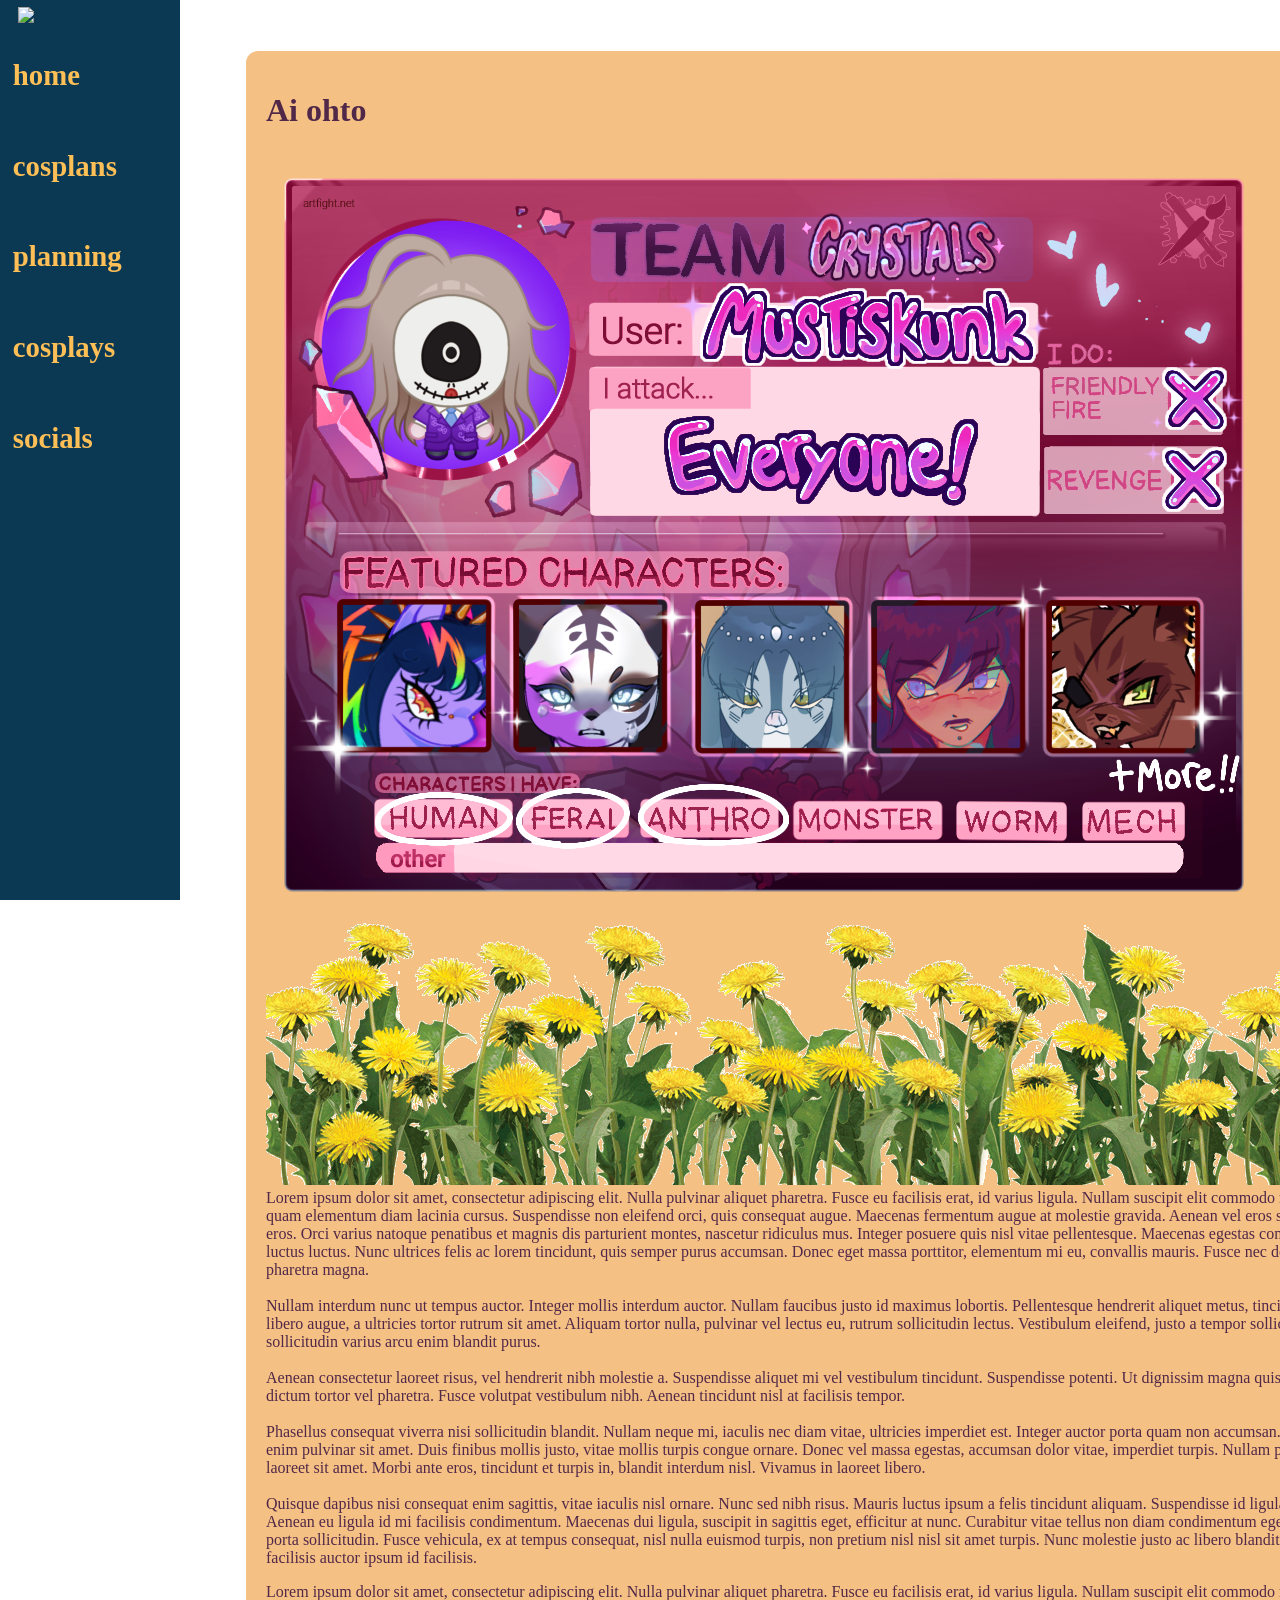
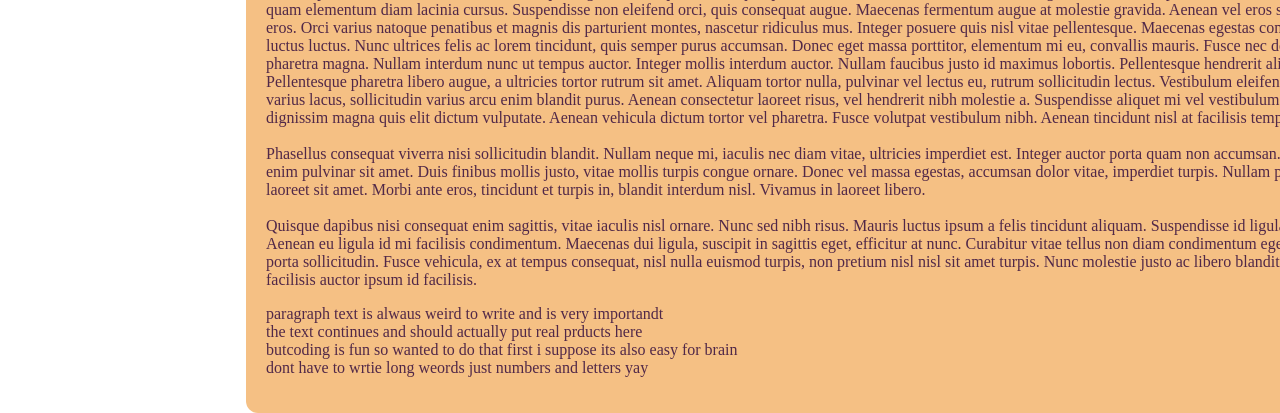
==== aiohto.html @ 97c0bfe1 "mememe" ====
<!DOCTYPE html>
<html>
    <head>
        <meta name="viewport" content="width=device-width,initial-scale=1">
        <link rel="stylesheet" href="style.css">
    </head>
    <body>
        <div class="bigwrap">
        <div class="headerone">
        <div class="boxbox">
            <div class="cent">
                <div class="cent">
                    <img onclick="mouse()" id="logo" src="photos/mothicon.png">
                </div>
            </div>
            <a href="index.html">home</a>
            <a href="cosplans.html">cosplans</a>
            <a href="planning.html">planning</a>
            <div class="drop">
            <a class="cosplay" href="cosplays.html">cosplays</a>
            <div class="cosplays">
            <a href="clove.html">clove</a>
            <a href="aiohto.html">ai ohto</a>
            </div>
            <a href="socials.html">socials</a>
            </div>
            <div class="minibox"></div>
        </div>
    </div>
        <div class="bigwrap">
        <div class="wrap">
        <div class="headertwo">
        <div class="menu">
            <span class="menuline1"></span>
            <span class="menuline2"></span>
            <span class="menuline3"></span>
        </div>
        <div class="slit">
        <div class="navtwoback">
            <div class="navtwo">
                    <a href="index.html">home</a>
                    <a href="cosplans.html">cosplans</a>
                    <a href="planning.html">planning</a>
                    <a href="cosplays.html">cosplays</a>
                    <div class="stay">
                        <a href="clove.html">clove</a>
                        <a href="aiohto.html">ai ohto</a>
                    </div>
                    <a href="socials.html">socials</a>
            </div>
        </div>
        <div class="minibox">
            <div class="cent">
                <img onclick="mouse()" id="logo" src="photos/mothicon.png">
            </div>
        </div>
        </div>
    </div>
            <div class="mainmoth">
                <div class="text">
                    <h1>Ai ohto</h1>
                    <p>
                        <img src="photos/titlecardaf.png">
                        <img src="photos/dandelions.png">
                        Lorem ipsum dolor sit amet, consectetur adipiscing elit. Nulla pulvinar aliquet pharetra. Fusce eu facilisis erat, id varius ligula. Nullam suscipit elit commodo mauris finibus facilisis. Donec convallis quam elementum diam lacinia cursus. Suspendisse non eleifend orci, quis consequat augue. Maecenas fermentum augue at molestie gravida. Aenean vel eros sed odio pellentesque tristique id sed eros. Orci varius natoque penatibus et magnis dis parturient montes, nascetur ridiculus mus. Integer posuere quis nisl vitae pellentesque. Maecenas egestas consequat purus at aliquam. Ut ullamcorper luctus luctus. Nunc ultrices felis ac lorem tincidunt, quis semper purus accumsan. Donec eget massa porttitor, elementum mi eu, convallis mauris. Fusce nec dolor ullamcorper, ultricies arcu sit amet, pharetra magna.
                        <br><br>
                        Nullam interdum nunc ut tempus auctor. Integer mollis interdum auctor. Nullam faucibus justo id maximus lobortis. Pellentesque hendrerit aliquet metus, tincidunt suscipit nibh. Pellentesque pharetra libero augue, a ultricies tortor rutrum sit amet. Aliquam tortor nulla, pulvinar vel lectus eu, rutrum sollicitudin lectus. Vestibulum eleifend, justo a tempor sollicitudin, diam nunc varius lacus, sollicitudin varius arcu enim blandit purus.
                        <br><br>
                        Aenean consectetur laoreet risus, vel hendrerit nibh molestie a. Suspendisse aliquet mi vel vestibulum tincidunt. Suspendisse potenti. Ut dignissim magna quis elit dictum vulputate. Aenean vehicula dictum tortor vel pharetra. Fusce volutpat vestibulum nibh. Aenean tincidunt nisl at facilisis tempor.
                        <br><br>
                        Phasellus consequat viverra nisi sollicitudin blandit. Nullam neque mi, iaculis nec diam vitae, ultricies imperdiet est. Integer auctor porta quam non accumsan. Nulla ornare lorem dolor, et sodales enim pulvinar sit amet. Duis finibus mollis justo, vitae mollis turpis congue ornare. Donec vel massa egestas, accumsan dolor vitae, imperdiet turpis. Nullam pretium ipsum metus, eu faucibus ante laoreet sit amet. Morbi ante eros, tincidunt et turpis in, blandit interdum nisl. Vivamus in laoreet libero.
                        <br><br>
                        Quisque dapibus nisi consequat enim sagittis, vitae iaculis nisl ornare. Nunc sed nibh risus. Mauris luctus ipsum a felis tincidunt aliquam. Suspendisse id ligula at magna mollis mattis sagittis ac enim. Aenean eu ligula id mi facilisis condimentum. Maecenas dui ligula, suscipit in sagittis eget, efficitur at nunc. Curabitur vitae tellus non diam condimentum egestas. Curabitur ac ex odio. Donec sagittis porta sollicitudin. Fusce vehicula, ex at tempus consequat, nisl nulla euismod turpis, non pretium nisl nisl sit amet turpis. Nunc molestie justo ac libero blandit, vitae dictum lorem condimentum. Sed facilisis auctor ipsum id facilisis. </p>
                        Lorem ipsum dolor sit amet, consectetur adipiscing elit. Nulla pulvinar aliquet pharetra. Fusce eu facilisis erat, id varius ligula. Nullam suscipit elit commodo mauris finibus facilisis. Donec convallis quam elementum diam lacinia cursus. Suspendisse non eleifend orci, quis consequat augue. Maecenas fermentum augue at molestie gravida. Aenean vel eros sed odio pellentesque tristique id sed eros. Orci varius natoque penatibus et magnis dis parturient montes, nascetur ridiculus mus. Integer posuere quis nisl vitae pellentesque. Maecenas egestas consequat purus at aliquam. Ut ullamcorper luctus luctus. Nunc ultrices felis ac lorem tincidunt, quis semper purus accumsan. Donec eget massa porttitor, elementum mi eu, convallis mauris. Fusce nec dolor ullamcorper, ultricies arcu sit amet, pharetra magna.
                        Nullam interdum nunc ut tempus auctor. Integer mollis interdum auctor. Nullam faucibus justo id maximus lobortis. Pellentesque hendrerit aliquet metus, tincidunt suscipit nibh. Pellentesque pharetra libero augue, a ultricies tortor rutrum sit amet. Aliquam tortor nulla, pulvinar vel lectus eu, rutrum sollicitudin lectus. Vestibulum eleifend, justo a tempor sollicitudin, diam nunc varius lacus, sollicitudin varius arcu enim blandit purus.
                        Aenean consectetur laoreet risus, vel hendrerit nibh molestie a. Suspendisse aliquet mi vel vestibulum tincidunt. Suspendisse potenti. Ut dignissim magna quis elit dictum vulputate. Aenean vehicula dictum tortor vel pharetra. Fusce volutpat vestibulum nibh. Aenean tincidunt nisl at facilisis tempor.
                        <br><br>
                        Phasellus consequat viverra nisi sollicitudin blandit. Nullam neque mi, iaculis nec diam vitae, ultricies imperdiet est. Integer auctor porta quam non accumsan. Nulla ornare lorem dolor, et sodales enim pulvinar sit amet. Duis finibus mollis justo, vitae mollis turpis congue ornare. Donec vel massa egestas, accumsan dolor vitae, imperdiet turpis. Nullam pretium ipsum metus, eu faucibus ante laoreet sit amet. Morbi ante eros, tincidunt et turpis in, blandit interdum nisl. Vivamus in laoreet libero.
                        <br><br>
                        Quisque dapibus nisi consequat enim sagittis, vitae iaculis nisl ornare. Nunc sed nibh risus. Mauris luctus ipsum a felis tincidunt aliquam. Suspendisse id ligula at magna mollis mattis sagittis ac enim. Aenean eu ligula id mi facilisis condimentum. Maecenas dui ligula, suscipit in sagittis eget, efficitur at nunc. Curabitur vitae tellus non diam condimentum egestas. Curabitur ac ex odio. Donec sagittis porta sollicitudin. Fusce vehicula, ex at tempus consequat, nisl nulla euismod turpis, non pretium nisl nisl sit amet turpis. Nunc molestie justo ac libero blandit, vitae dictum lorem condimentum. Sed facilisis auctor ipsum id facilisis. </p>
                    
                    <p>paragraph text is alwaus weird to write and is very importandt<br>
                    the text continues and should actually put real prducts here<br>
                    butcoding is fun so wanted to do that first i suppose its also easy for brain<br>
                    dont have to wrtie long weords just numbers and letters yay</p>
                </div>
            </div>
            <footer class="under"></footer>
        </div>
    </div>
    <script>
        const menu = document.querySelector('.menu');
        const navtwo = document.querySelector('.navtwoback');
        const cosplay = document.querySelector('.cosplay');
        const cosplays = document.querySelector('.cosplays');

        menu.addEventListener('click', () => {
            navtwo.classList.toggle('active');
        })

        cosplay.addEventListener('mouseover', () => {
            cosplays.classList.toggle('active');
        });
    </script>
    
    </body>
</html>
---- style.css ----
body {
    margin: 0;
    z-index: 1;
    background-image: url(photos/mothback.jpg);
    min-width: 640px;
    max-width: 100vw;
    overflow-y: scroll;
    position: relative;
    overflow-x: hidden;
    scrollbar-color: #FEBF56 #D88C2A;
}
.mouse {
    margin: 0%;
    background-image: url(photos/mouseback.jpg);
}
.drop {
    display: flex;
    position: relative;
    flex-direction: column;
}
.cosplays {
    display: none;
    position: relative;
}
#logo {
    min-width: 80%; 
    min-height: 80%;
    margin: 4%;
}
.cent {
    width: 100%;
    z-index: 7;
    position: relative;
    display: flex;
    justify-content: center;
}
.cosplays.active {
    display: block;
    position: relative;
    width: 155px;
    padding-left: 25.6px;
}
.cosplay {
    color: #FEBF56;
}
@media (min-width:641px) {
    .bigwrap {
        display: flex;
        flex-direction: row;
        z-index: 2;
    }
    .wrap {
        display: flex;
        justify-content: center;
        margin-top: 25.4px;
        margin-left: 5%;
        margin-right: 5%;
        flex-direction: column;
    }
    .headerone {
        visibility: visible;
        position: relative;
        width: 180px;
    }
    .minibox {
        position: fixed;
        top: 0;
        display: flex;
        width: 180px;
        height: 100vh;
        z-index: 2;
        background-color: #0B3954;
    }
    .boxbox {
        flex-direction: column;
        background-color: #0B3954;
        z-index: 7;
        overflow-x: hidden;
        overflow-y: hidden;
        width: 180px;
    }
    .boxbox a{
        position: relative;
        text-decoration: none;
        font-weight:700;
        z-index: 7;
        min-width: 160px;
        font-size: 1.8em;
        color: #FEBF56;
        padding: 1em 0em 1em 180px;
        margin: 0em 0em 0em -167.2px;
        display: block;
    }
    .boxbox a:hover{
        color: #FEBF56;
        text-decoration-line: underline;
    }
    .headertwo {
        visibility: hidden;
        display: none;
    }
    .menu {
        visibility: hidden;
        display: none;
    }
    .mainmoth {
        display: block;
        position: relative;
        color: #512848;
        background-color: #F5C084;
        top: 25.4px;
        border-radius: 12px;
        bottom: auto;
        z-index: 2;
    }
    .under {
        position: relative;
        display: block;
        bottom: 0;
        width: 80%;
        background-color: transparent;
        z-index: 5;
        height: 25.4px;
    }
    .text {
        padding: 20px;
    }
}
@media (max-width: 640px) {
    .bigwrap {
        display: flex;
        flex-direction: row;
        z-index: 2;
    }
    .wrap {
        display: flex;
        justify-content: center;
        flex-direction: column;
    }
   .headerone {
    visibility: hidden;
    display: none;
   }
    .menu {
    position: fixed;
    top: 12.8px;
    left: 12.8px;
    width: 38.4px;
    height: 38.4px;
    cursor: pointer;
    z-index: 5;
    }
    .menuline1 {
    display: block;
    height: 5px;
    background-color: #FEBF56;
    }
   .menuline2 {
    display: block;
    margin-top: 11.7px;
    margin-bottom: 11.7px;
    height: 5px;
    background-color: #FEBF56;
    }
   .menuline3 {
    display: block;
    height: 5px;
    background-color: #FEBF56;
    }
   .slit {
    background-color: #0B3954;
    position: fixed;
    width: 64px;
    height: 100lvh;
    z-index: 3;
    }
   .navtwoback {
    position: fixed;
    height: 100vh;
    width: 100vw;
    top: 0;
    left: -100vw;
    background-color: #0B3954;
    transition: .3s ease;
    }
    .navtwoback.active {
        left: 0;
    }
   .navtwo {
    margin: 0;
    padding: 0;
    line-height: 1;
    padding-left: 64px;
    padding-top: 76.8px;
    transition: all 0s;
    display: flex;
    flex-direction: column;
    }
    .navtwo a {
    color: #FEBF56;
    font-size: 1.8em;
    padding: 1em 180px 1em 180px;
    margin: 0 -180px 0 -167.2px;
    font-weight: 700;
    display: block;
    position: relative;
    text-decoration: none;
    }
    .navtwo a:hover {
        text-decoration: underline;
    }
    .stay {
        display: block;
        position: relative;
        padding-left: 25.6px;
    }
    .gone {
        display: none;
    }
    #logo {
        width: 38.4px;
        height: 38.4px;
    }
    .cent {
        width: 100%;
        bottom: 12.8px;
        position: absolute;
    }
    .mainmoth {
        background-color: #F5C084;
        display: block;
        position: relative;
        color: #512848;
        border-radius: 12px;
        margin-top: 25.4px;
        width: 500px;
        left: 95.6px;
        z-index: 2;
    }
    .text {
        padding: 20px;
    }
    .under {
        position: relative;
        display: block;
        bottom: 0;
        width: 500px;
        background-color: transparent;
        z-index: 5;
        height: 25.4px;
    }
}
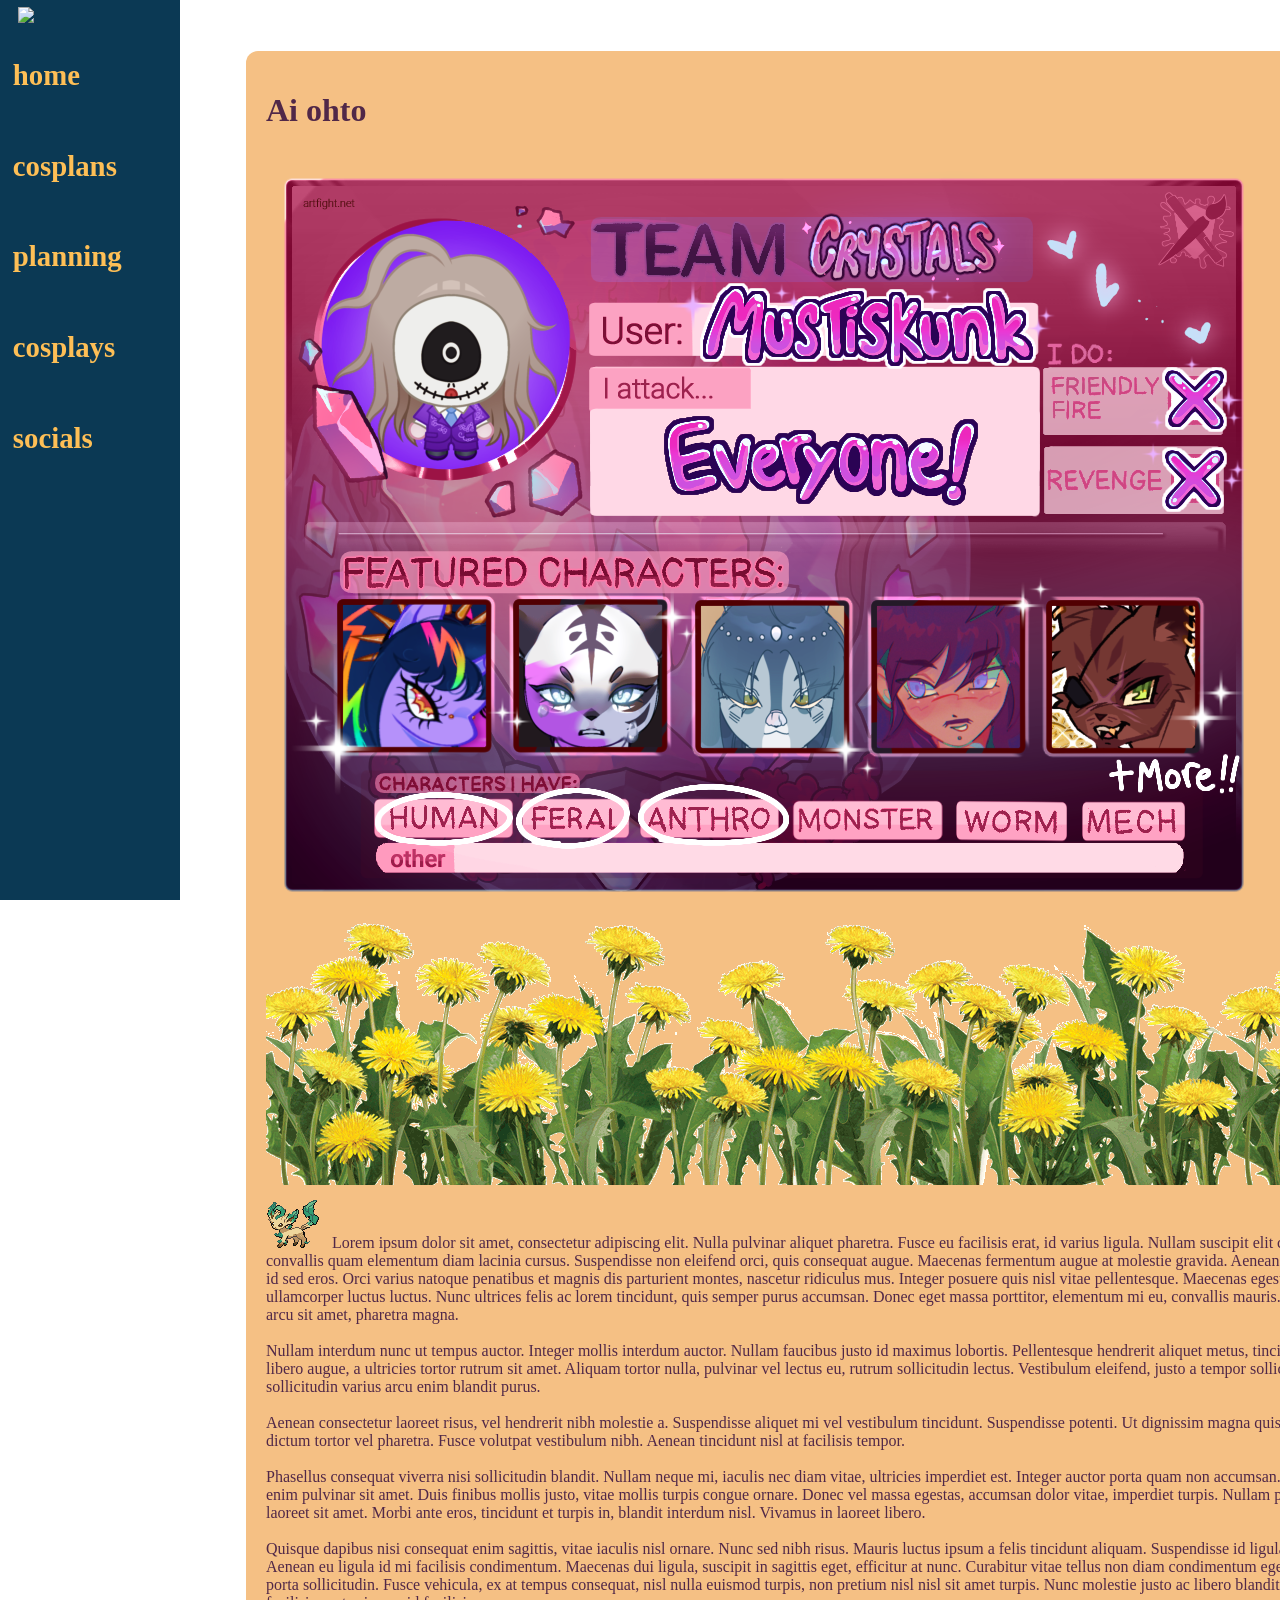
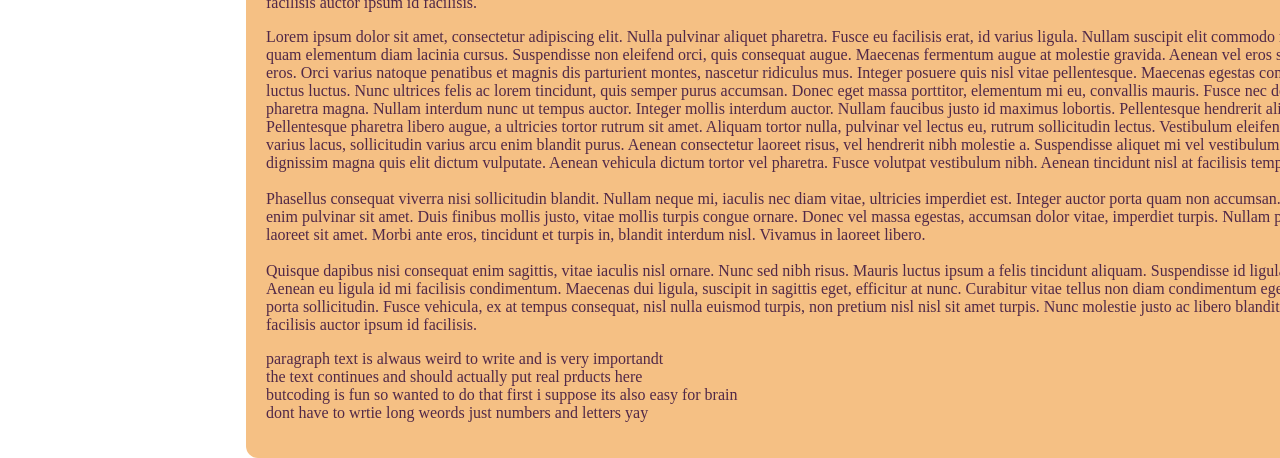
==== commit f8d9bbed: "aaaa" ====
--- a/aiohto.html
+++ b/aiohto.html
@@ -62,6 +62,7 @@
                     <p>
                         <img src="photos/titlecardaf.png">
                         <img src="photos/dandelions.png">
+                        <img src="photos/leafeon.gif">
                         Lorem ipsum dolor sit amet, consectetur adipiscing elit. Nulla pulvinar aliquet pharetra. Fusce eu facilisis erat, id varius ligula. Nullam suscipit elit commodo mauris finibus facilisis. Donec convallis quam elementum diam lacinia cursus. Suspendisse non eleifend orci, quis consequat augue. Maecenas fermentum augue at molestie gravida. Aenean vel eros sed odio pellentesque tristique id sed eros. Orci varius natoque penatibus et magnis dis parturient montes, nascetur ridiculus mus. Integer posuere quis nisl vitae pellentesque. Maecenas egestas consequat purus at aliquam. Ut ullamcorper luctus luctus. Nunc ultrices felis ac lorem tincidunt, quis semper purus accumsan. Donec eget massa porttitor, elementum mi eu, convallis mauris. Fusce nec dolor ullamcorper, ultricies arcu sit amet, pharetra magna.
                         <br><br>
                         Nullam interdum nunc ut tempus auctor. Integer mollis interdum auctor. Nullam faucibus justo id maximus lobortis. Pellentesque hendrerit aliquet metus, tincidunt suscipit nibh. Pellentesque pharetra libero augue, a ultricies tortor rutrum sit amet. Aliquam tortor nulla, pulvinar vel lectus eu, rutrum sollicitudin lectus. Vestibulum eleifend, justo a tempor sollicitudin, diam nunc varius lacus, sollicitudin varius arcu enim blandit purus.
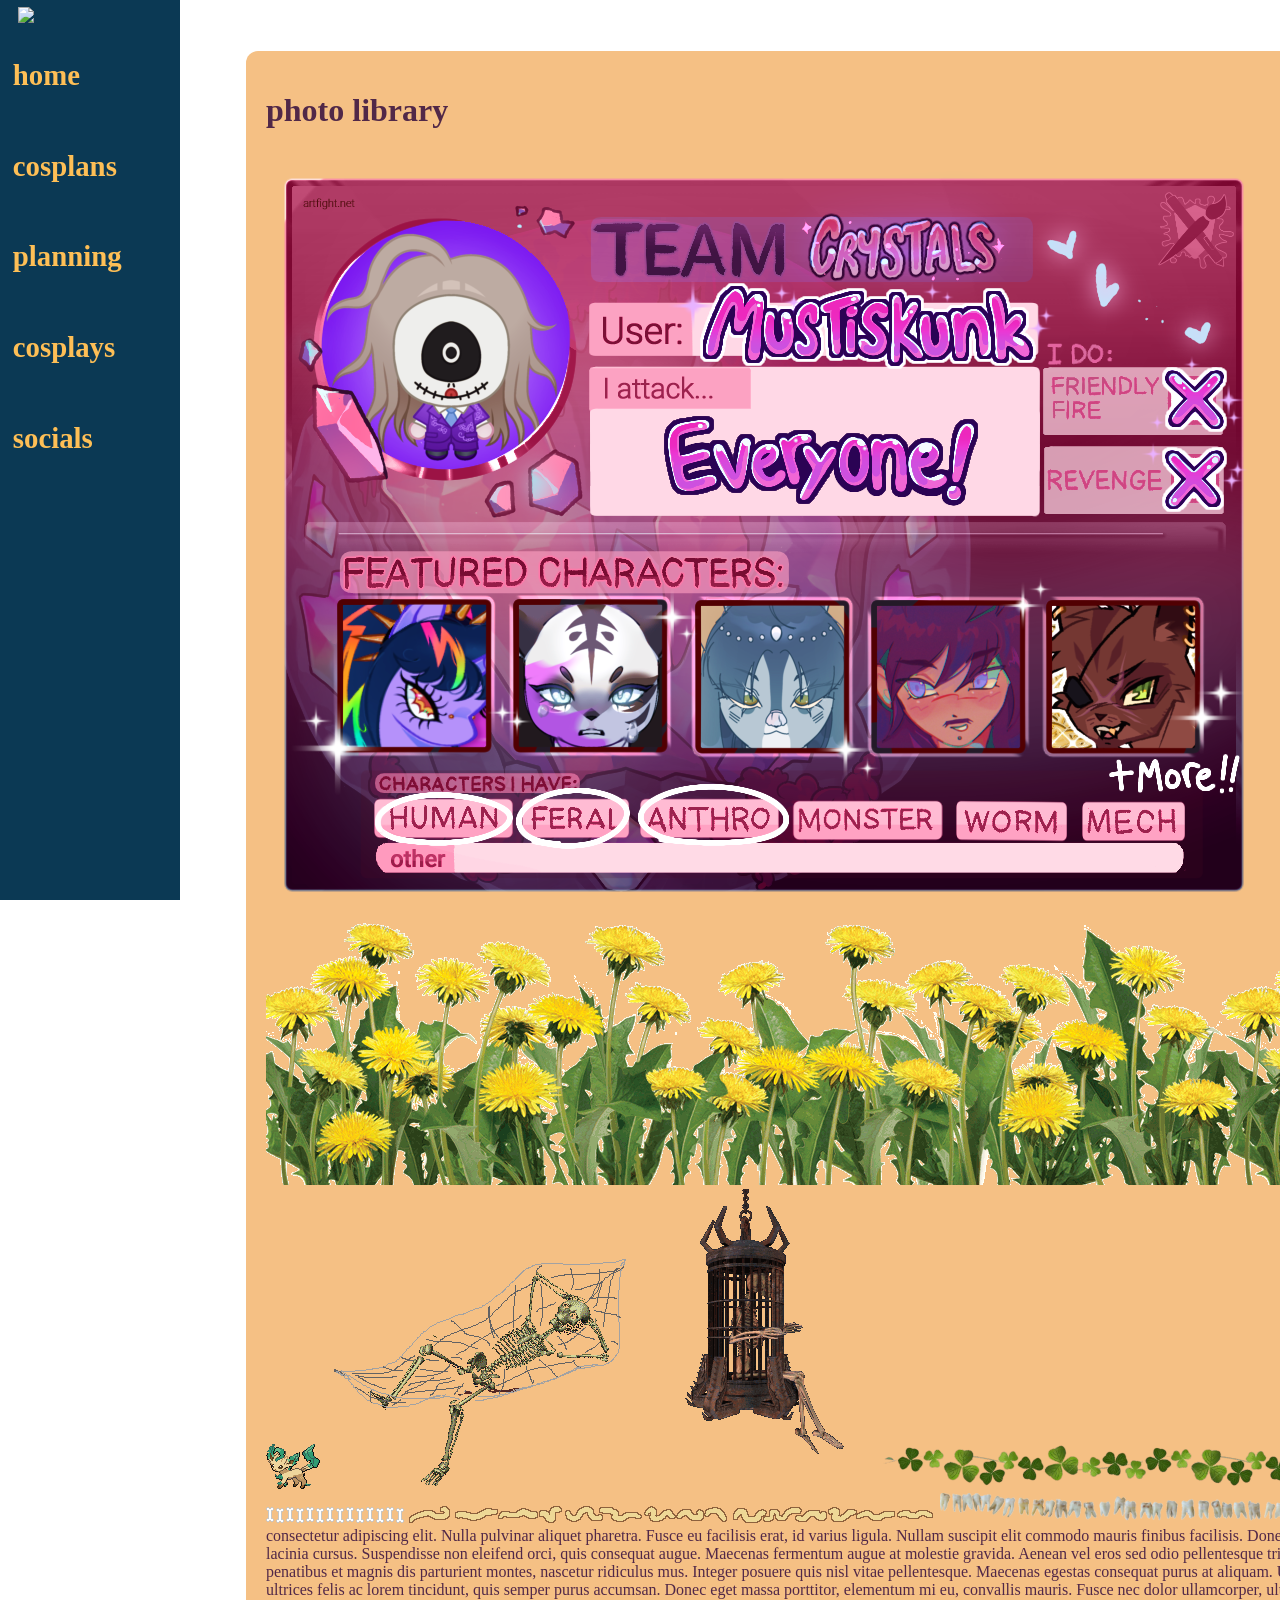
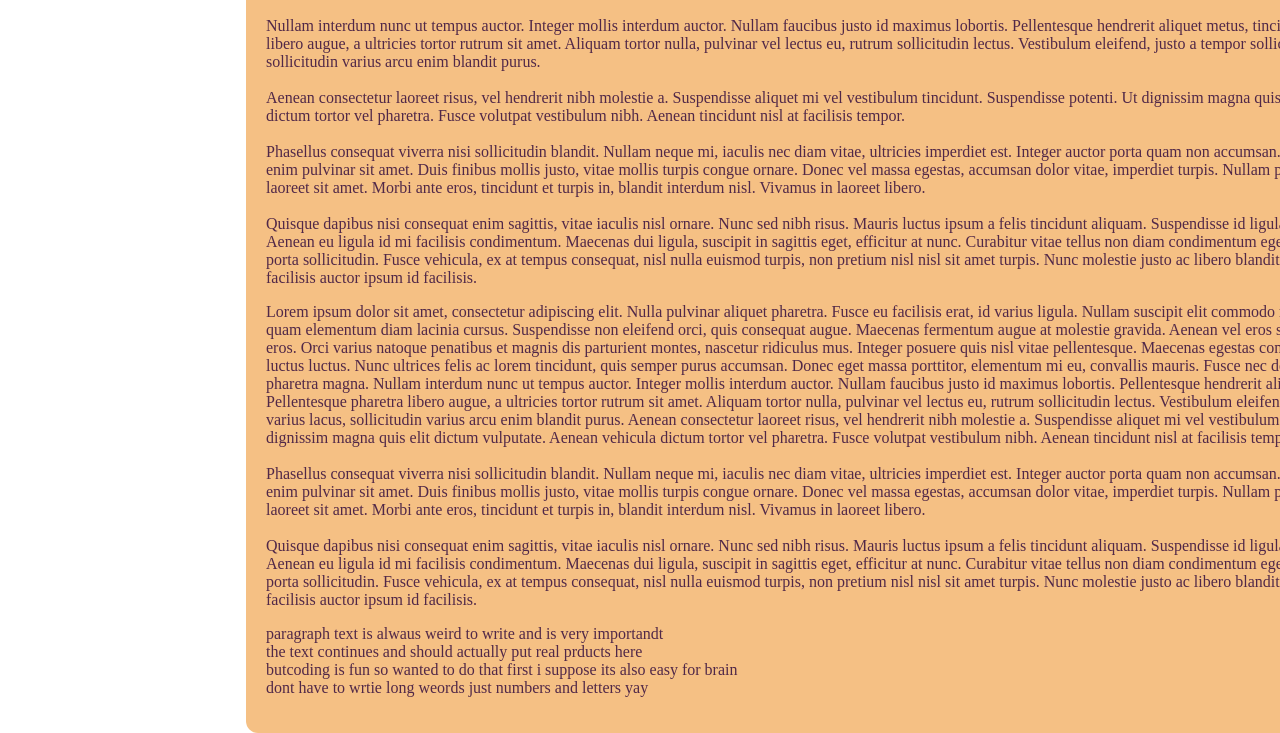
==== commit 65f28413: "adwdw" ====
--- a/aiohto.html
+++ b/aiohto.html
@@ -58,11 +58,19 @@
     </div>
             <div class="mainmoth">
                 <div class="text">
-                    <h1>Ai ohto</h1>
+                    <h1>photo library</h1>
                     <p>
                         <img src="photos/titlecardaf.png">
                         <img src="photos/dandelions.png">
                         <img src="photos/leafeon.gif">
+                        <img src="photos/lazyskeleton.gif">
+                        <img src="photos/skeletoncage.gif">
+                        <img src="photos/cloveborder.png">
+                        <img src="photos/icicles.gif">
+                        <img src="photos/pearac.gif">
+                        <img src="photos/boneborder.gif">
+                        <img src="photos/animals-worm.gif">
+                        <img src="photos/teethborder.png">
                         Lorem ipsum dolor sit amet, consectetur adipiscing elit. Nulla pulvinar aliquet pharetra. Fusce eu facilisis erat, id varius ligula. Nullam suscipit elit commodo mauris finibus facilisis. Donec convallis quam elementum diam lacinia cursus. Suspendisse non eleifend orci, quis consequat augue. Maecenas fermentum augue at molestie gravida. Aenean vel eros sed odio pellentesque tristique id sed eros. Orci varius natoque penatibus et magnis dis parturient montes, nascetur ridiculus mus. Integer posuere quis nisl vitae pellentesque. Maecenas egestas consequat purus at aliquam. Ut ullamcorper luctus luctus. Nunc ultrices felis ac lorem tincidunt, quis semper purus accumsan. Donec eget massa porttitor, elementum mi eu, convallis mauris. Fusce nec dolor ullamcorper, ultricies arcu sit amet, pharetra magna.
                         <br><br>
                         Nullam interdum nunc ut tempus auctor. Integer mollis interdum auctor. Nullam faucibus justo id maximus lobortis. Pellentesque hendrerit aliquet metus, tincidunt suscipit nibh. Pellentesque pharetra libero augue, a ultricies tortor rutrum sit amet. Aliquam tortor nulla, pulvinar vel lectus eu, rutrum sollicitudin lectus. Vestibulum eleifend, justo a tempor sollicitudin, diam nunc varius lacus, sollicitudin varius arcu enim blandit purus.
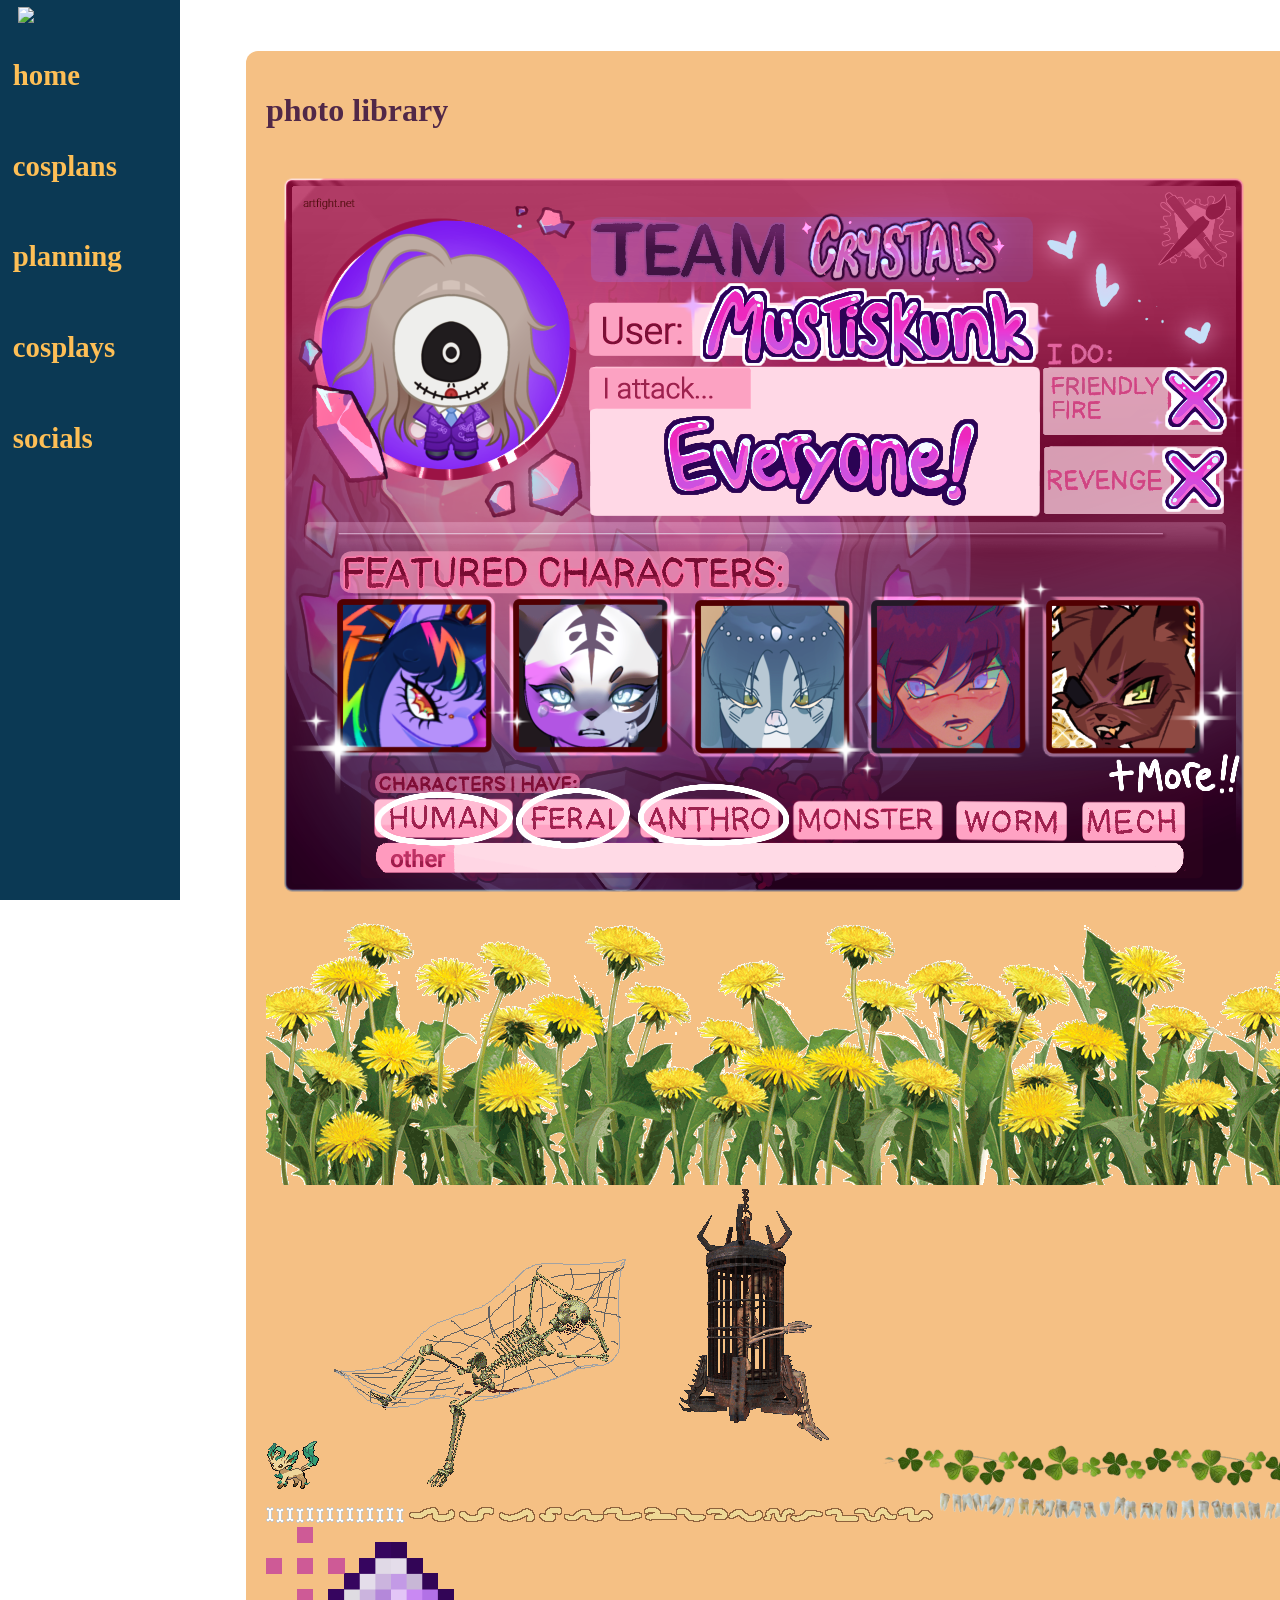
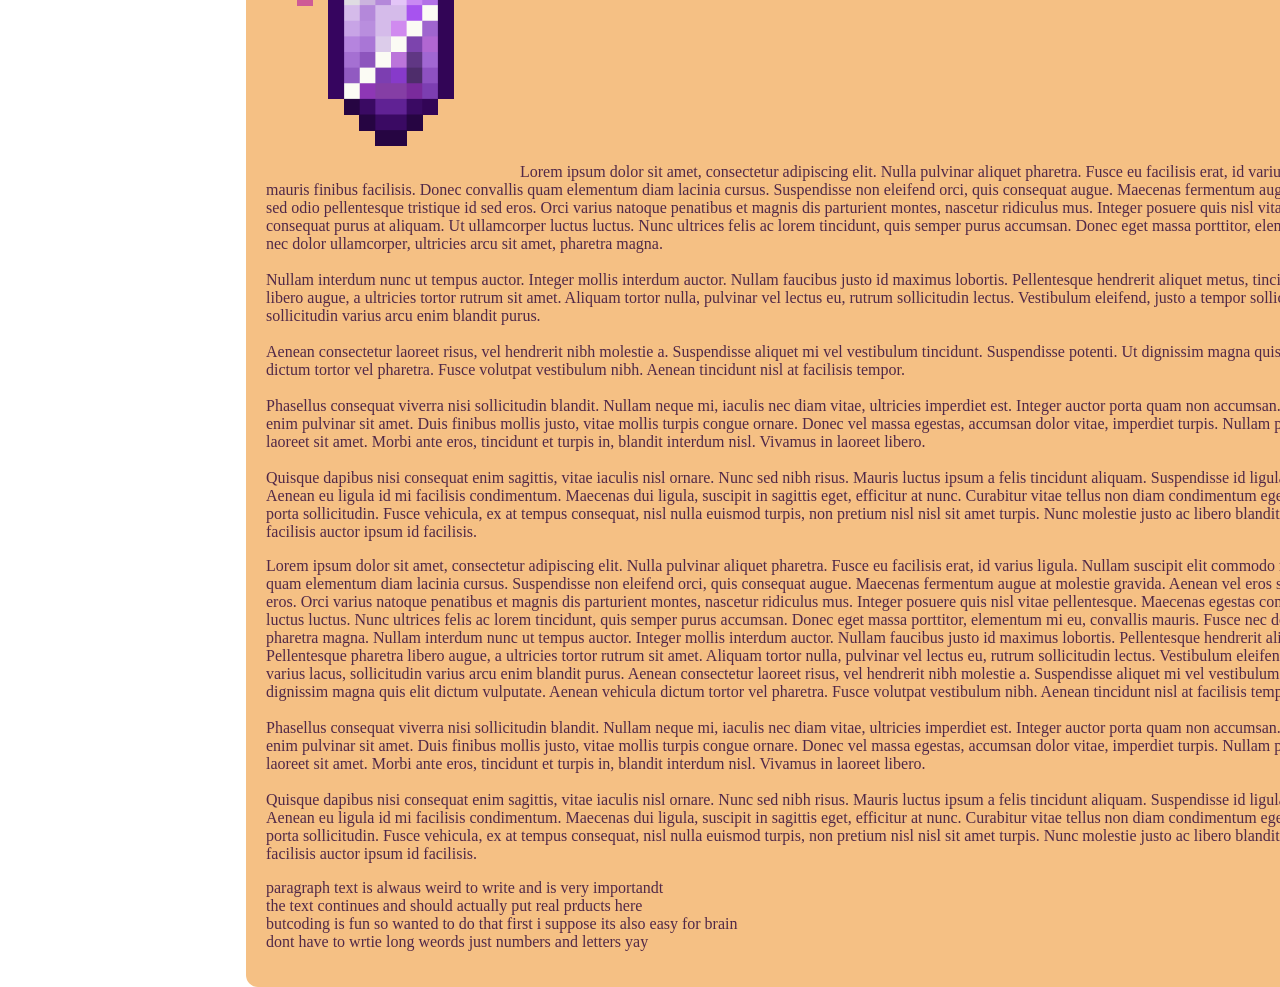
==== commit 446afd4e: "mists" ====
--- a/aiohto.html
+++ b/aiohto.html
@@ -71,6 +71,7 @@
                         <img src="photos/boneborder.gif">
                         <img src="photos/animals-worm.gif">
                         <img src="photos/teethborder.png">
+                        <img src="photos/Nocturnal_amethyst.gif">
                         Lorem ipsum dolor sit amet, consectetur adipiscing elit. Nulla pulvinar aliquet pharetra. Fusce eu facilisis erat, id varius ligula. Nullam suscipit elit commodo mauris finibus facilisis. Donec convallis quam elementum diam lacinia cursus. Suspendisse non eleifend orci, quis consequat augue. Maecenas fermentum augue at molestie gravida. Aenean vel eros sed odio pellentesque tristique id sed eros. Orci varius natoque penatibus et magnis dis parturient montes, nascetur ridiculus mus. Integer posuere quis nisl vitae pellentesque. Maecenas egestas consequat purus at aliquam. Ut ullamcorper luctus luctus. Nunc ultrices felis ac lorem tincidunt, quis semper purus accumsan. Donec eget massa porttitor, elementum mi eu, convallis mauris. Fusce nec dolor ullamcorper, ultricies arcu sit amet, pharetra magna.
                         <br><br>
                         Nullam interdum nunc ut tempus auctor. Integer mollis interdum auctor. Nullam faucibus justo id maximus lobortis. Pellentesque hendrerit aliquet metus, tincidunt suscipit nibh. Pellentesque pharetra libero augue, a ultricies tortor rutrum sit amet. Aliquam tortor nulla, pulvinar vel lectus eu, rutrum sollicitudin lectus. Vestibulum eleifend, justo a tempor sollicitudin, diam nunc varius lacus, sollicitudin varius arcu enim blandit purus.
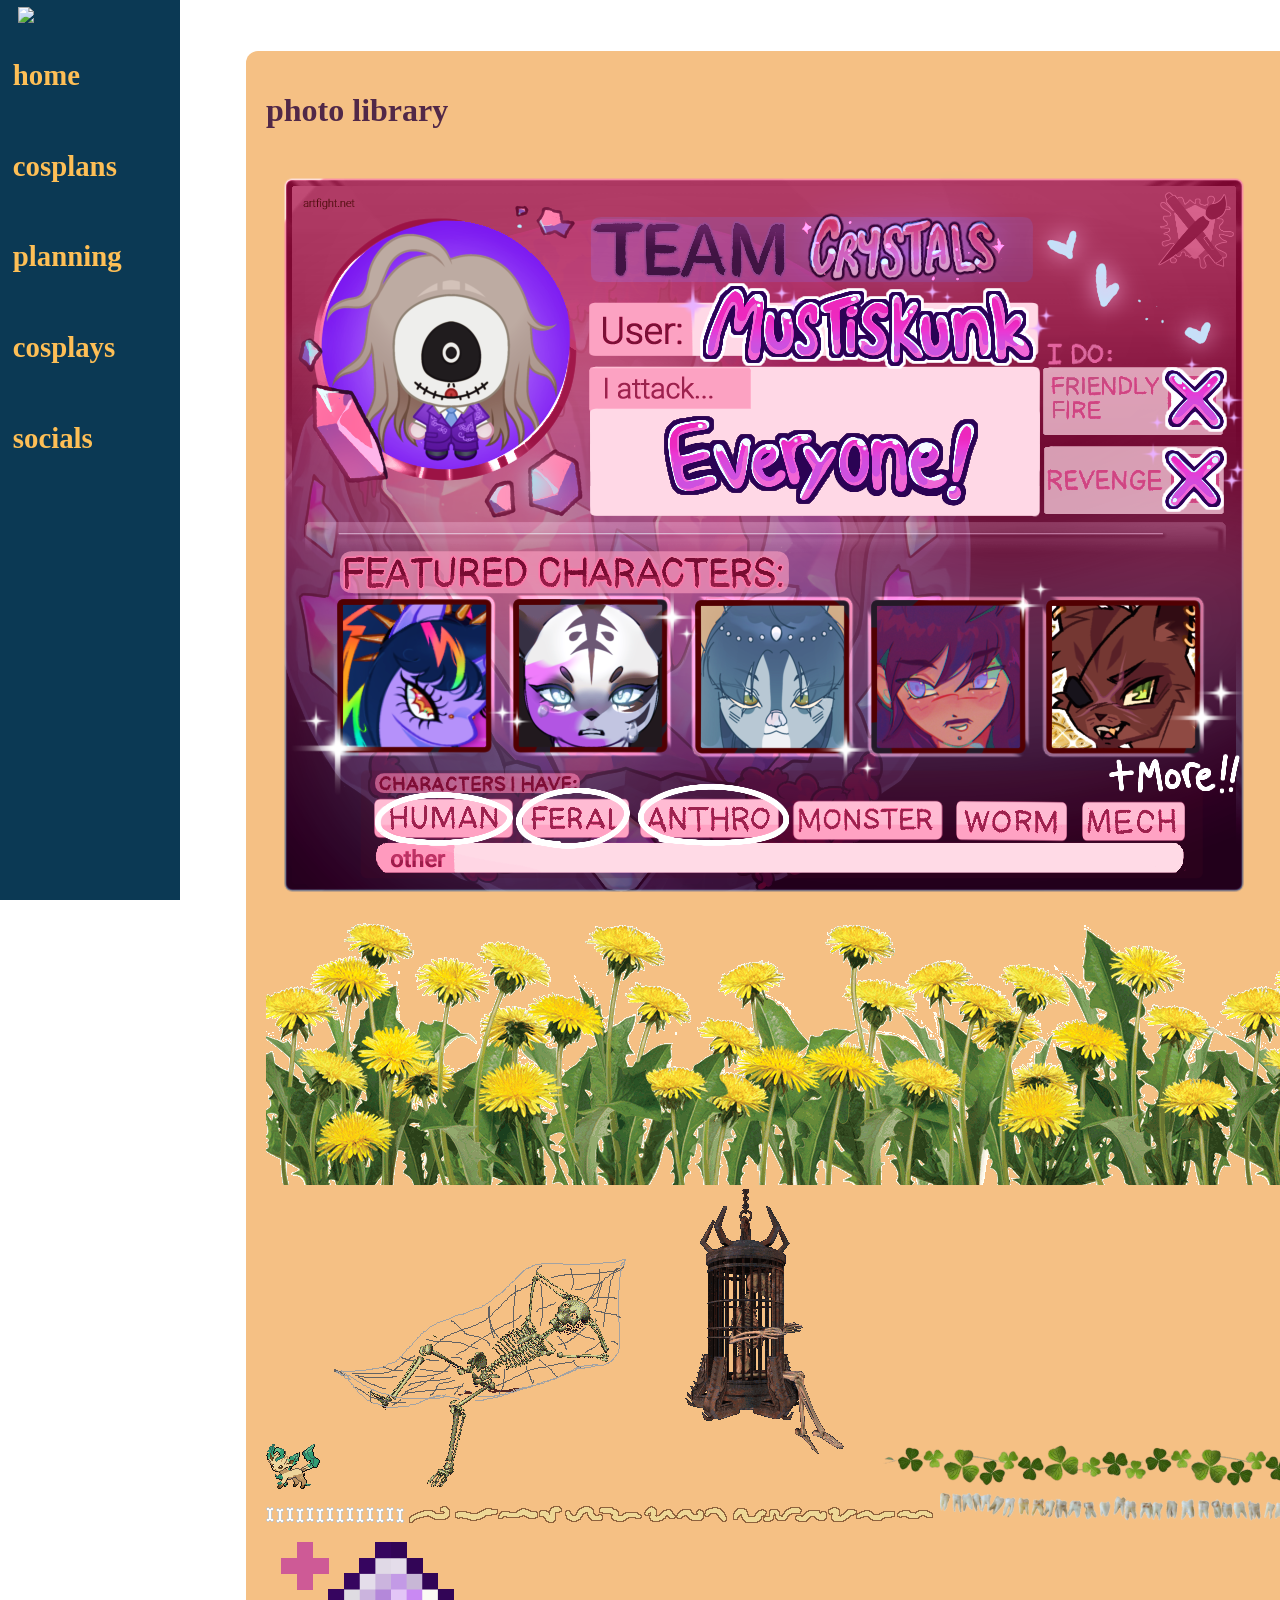
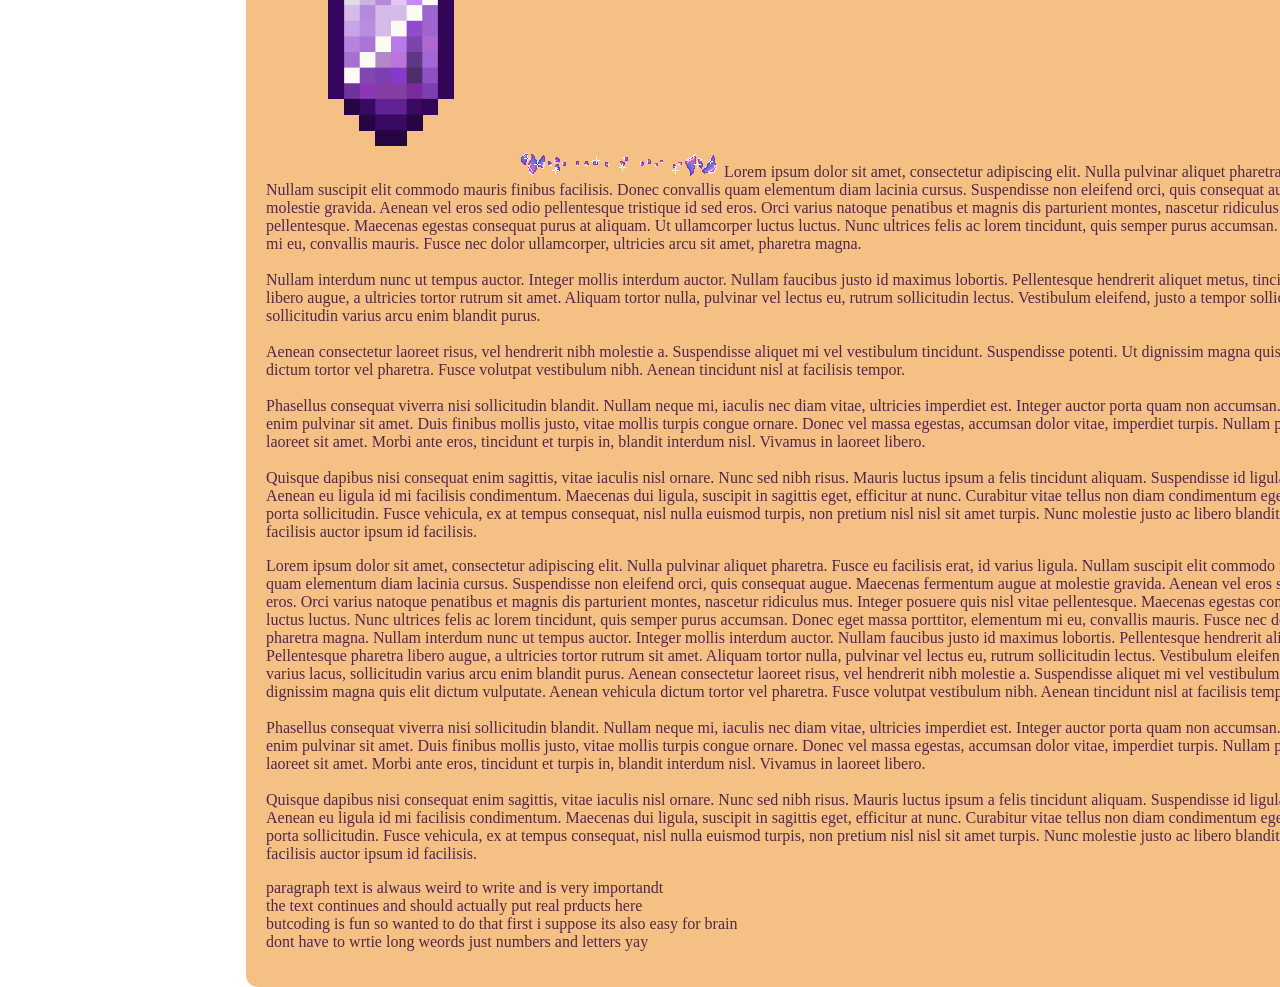
==== commit e8d9968e: "awdwa" ====
--- a/aiohto.html
+++ b/aiohto.html
@@ -72,6 +72,7 @@
                         <img src="photos/animals-worm.gif">
                         <img src="photos/teethborder.png">
                         <img src="photos/Nocturnal_amethyst.gif">
+                        <img src="photos/gemborder.png">
                         Lorem ipsum dolor sit amet, consectetur adipiscing elit. Nulla pulvinar aliquet pharetra. Fusce eu facilisis erat, id varius ligula. Nullam suscipit elit commodo mauris finibus facilisis. Donec convallis quam elementum diam lacinia cursus. Suspendisse non eleifend orci, quis consequat augue. Maecenas fermentum augue at molestie gravida. Aenean vel eros sed odio pellentesque tristique id sed eros. Orci varius natoque penatibus et magnis dis parturient montes, nascetur ridiculus mus. Integer posuere quis nisl vitae pellentesque. Maecenas egestas consequat purus at aliquam. Ut ullamcorper luctus luctus. Nunc ultrices felis ac lorem tincidunt, quis semper purus accumsan. Donec eget massa porttitor, elementum mi eu, convallis mauris. Fusce nec dolor ullamcorper, ultricies arcu sit amet, pharetra magna.
                         <br><br>
                         Nullam interdum nunc ut tempus auctor. Integer mollis interdum auctor. Nullam faucibus justo id maximus lobortis. Pellentesque hendrerit aliquet metus, tincidunt suscipit nibh. Pellentesque pharetra libero augue, a ultricies tortor rutrum sit amet. Aliquam tortor nulla, pulvinar vel lectus eu, rutrum sollicitudin lectus. Vestibulum eleifend, justo a tempor sollicitudin, diam nunc varius lacus, sollicitudin varius arcu enim blandit purus.
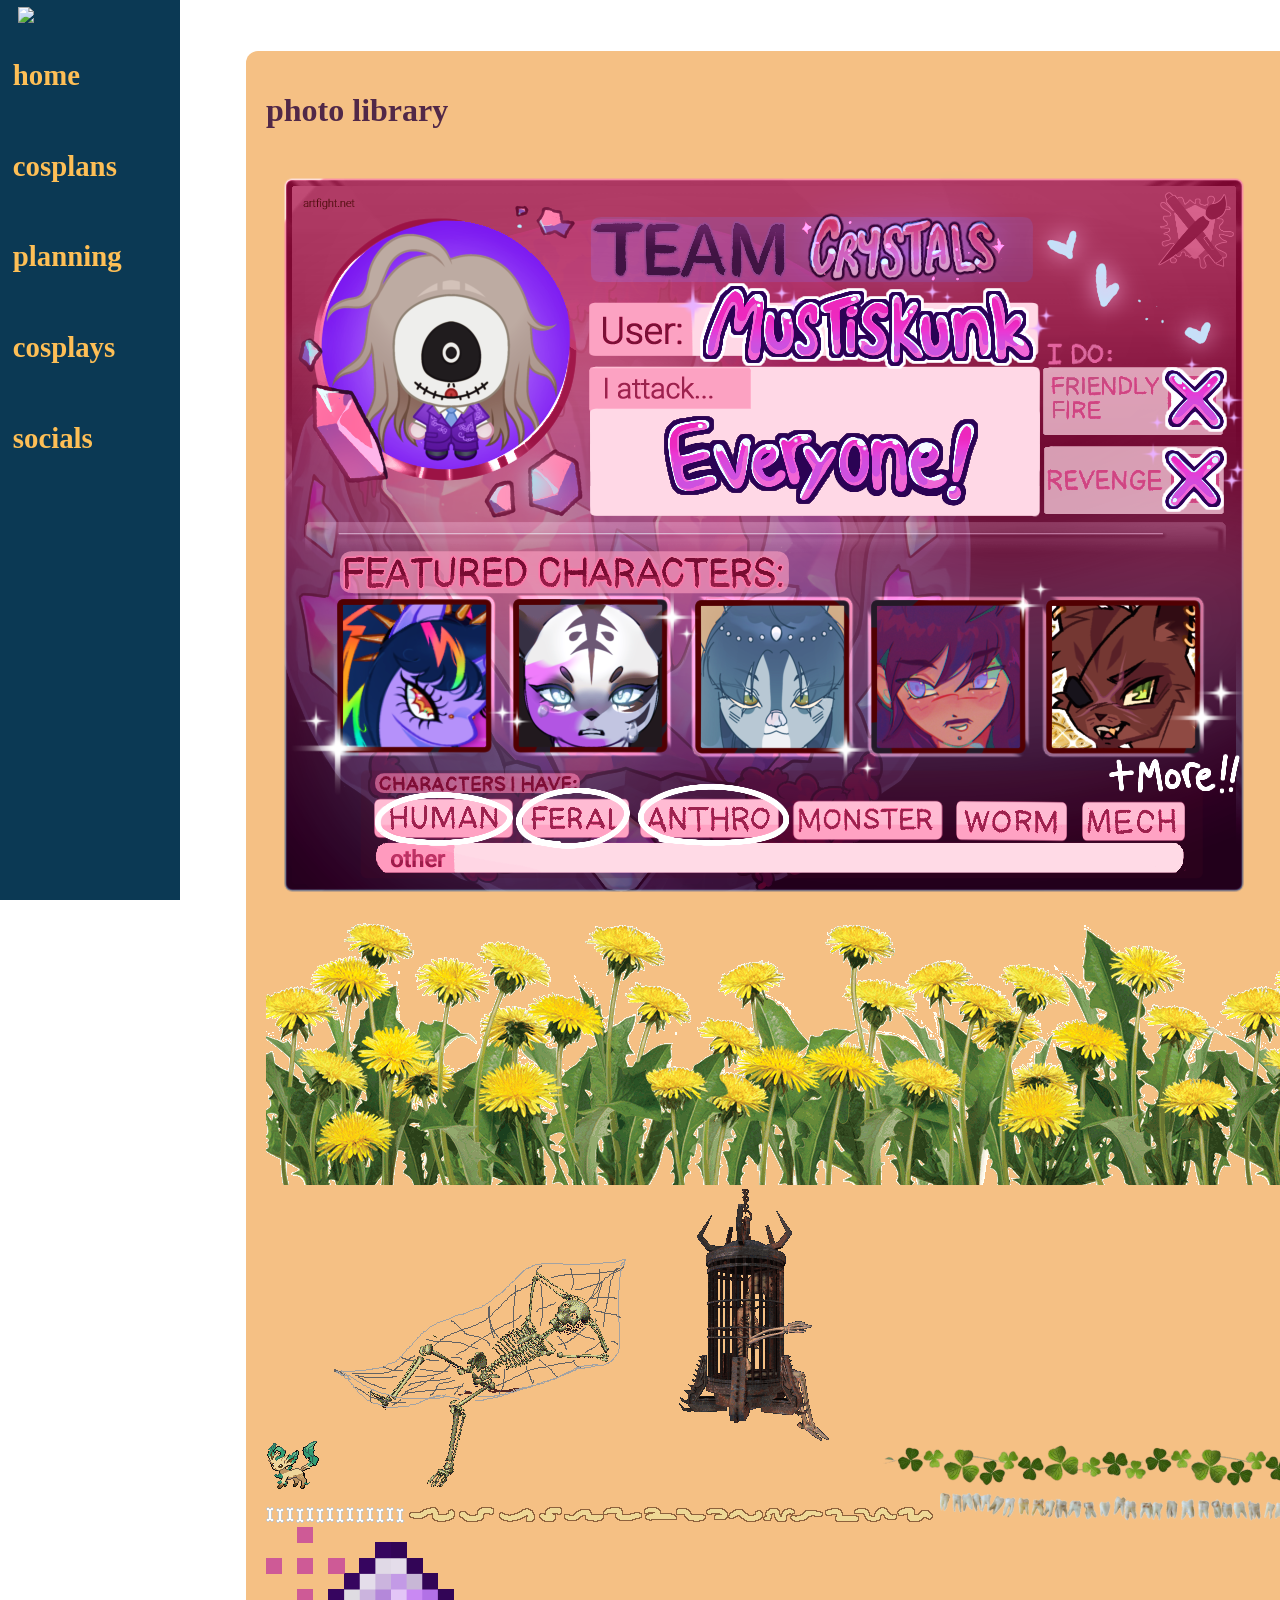
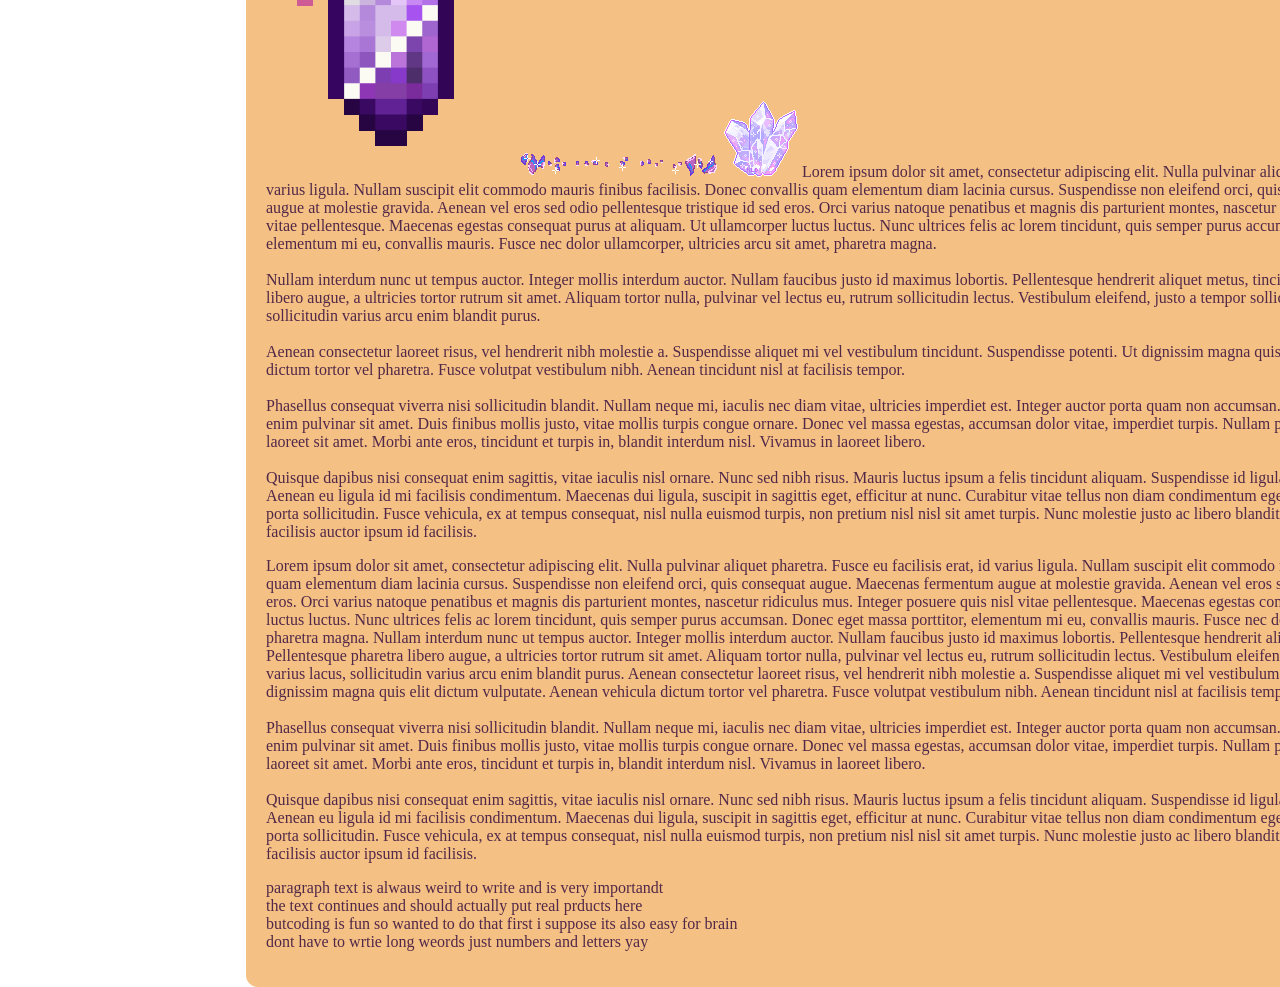
==== commit 412fcc89: "wafwaf" ====
--- a/aiohto.html
+++ b/aiohto.html
@@ -73,6 +73,7 @@
                         <img src="photos/teethborder.png">
                         <img src="photos/Nocturnal_amethyst.gif">
                         <img src="photos/gemborder.png">
+                        <img src="photos/crystalcluster.gif">
                         Lorem ipsum dolor sit amet, consectetur adipiscing elit. Nulla pulvinar aliquet pharetra. Fusce eu facilisis erat, id varius ligula. Nullam suscipit elit commodo mauris finibus facilisis. Donec convallis quam elementum diam lacinia cursus. Suspendisse non eleifend orci, quis consequat augue. Maecenas fermentum augue at molestie gravida. Aenean vel eros sed odio pellentesque tristique id sed eros. Orci varius natoque penatibus et magnis dis parturient montes, nascetur ridiculus mus. Integer posuere quis nisl vitae pellentesque. Maecenas egestas consequat purus at aliquam. Ut ullamcorper luctus luctus. Nunc ultrices felis ac lorem tincidunt, quis semper purus accumsan. Donec eget massa porttitor, elementum mi eu, convallis mauris. Fusce nec dolor ullamcorper, ultricies arcu sit amet, pharetra magna.
                         <br><br>
                         Nullam interdum nunc ut tempus auctor. Integer mollis interdum auctor. Nullam faucibus justo id maximus lobortis. Pellentesque hendrerit aliquet metus, tincidunt suscipit nibh. Pellentesque pharetra libero augue, a ultricies tortor rutrum sit amet. Aliquam tortor nulla, pulvinar vel lectus eu, rutrum sollicitudin lectus. Vestibulum eleifend, justo a tempor sollicitudin, diam nunc varius lacus, sollicitudin varius arcu enim blandit purus.
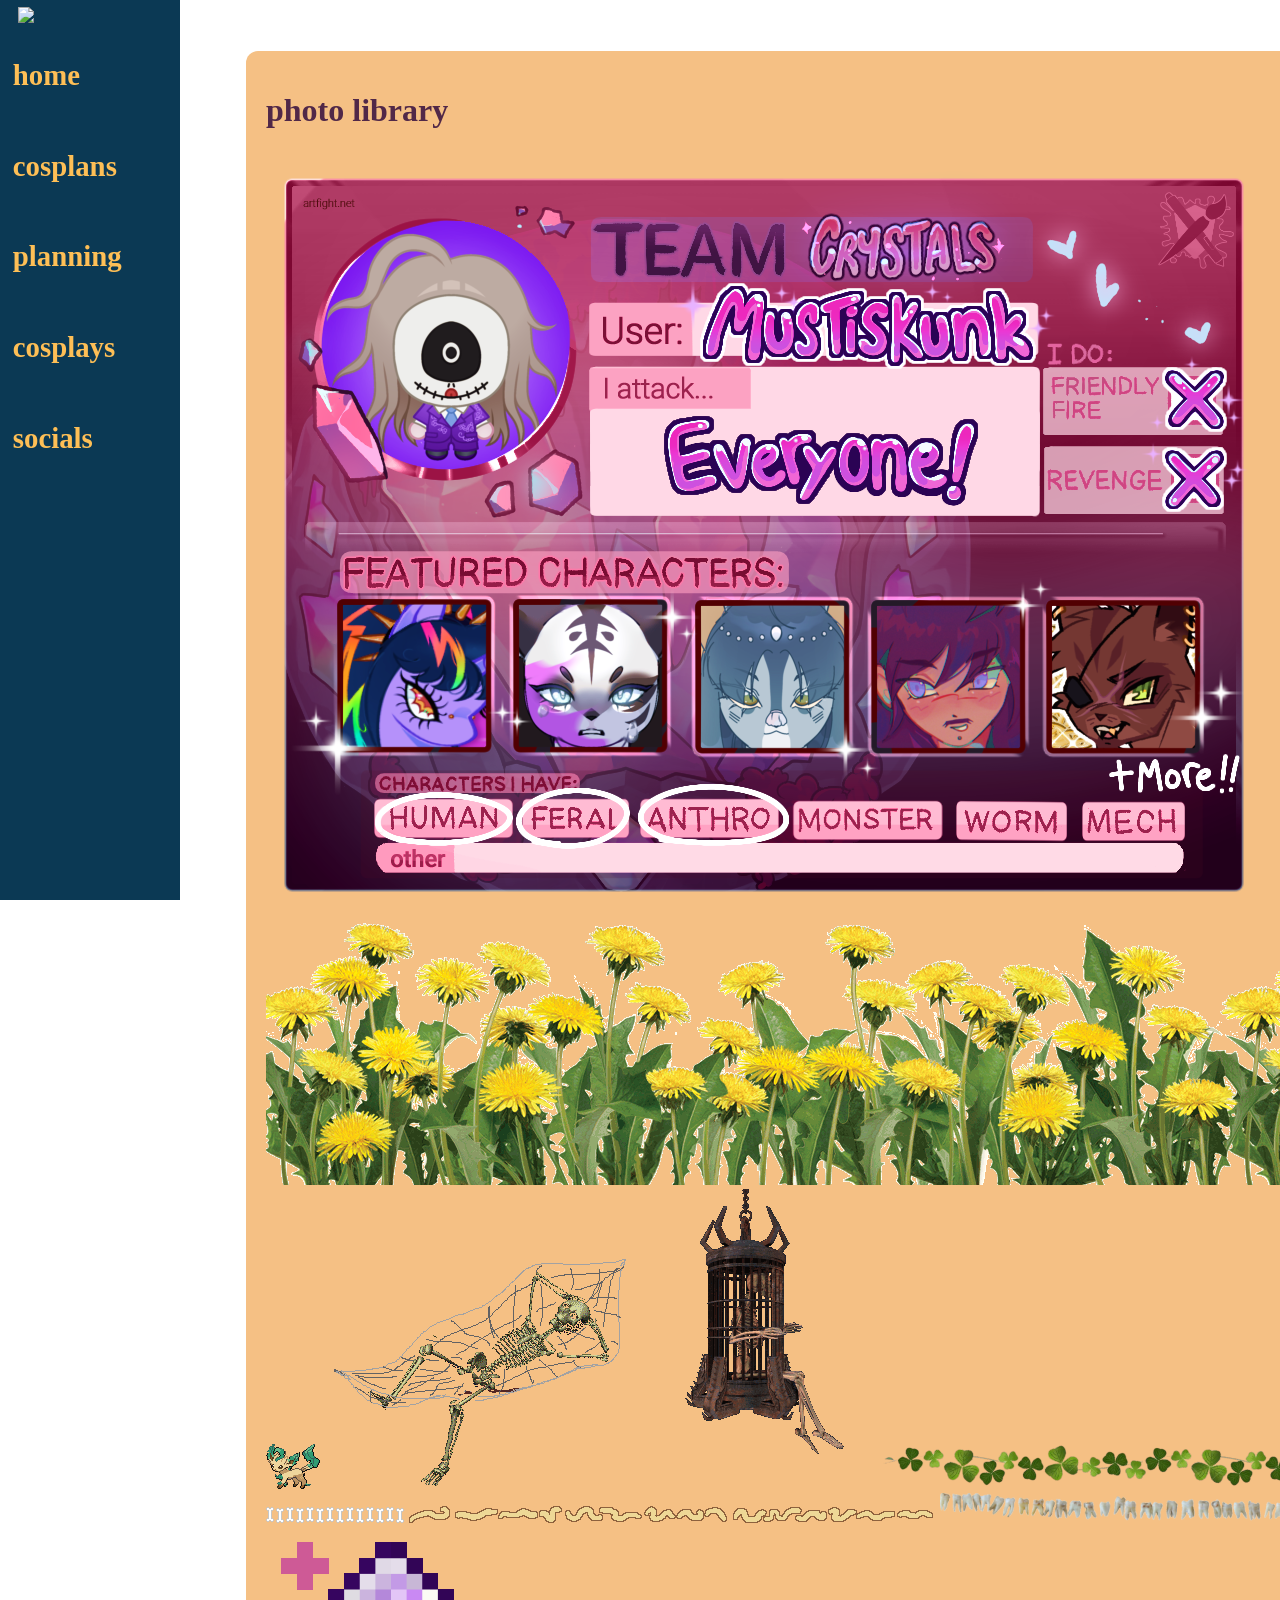
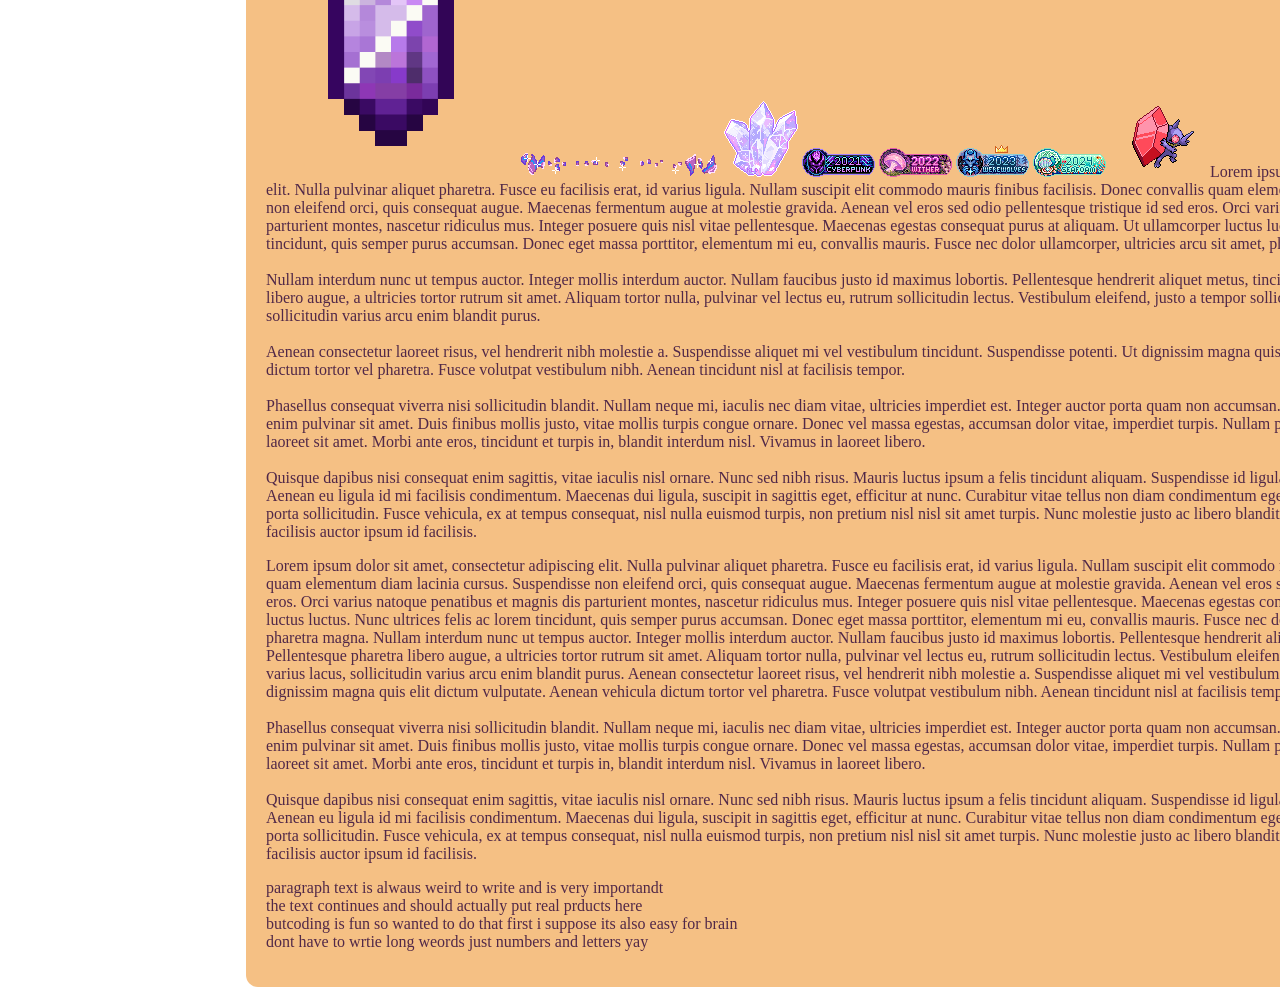
==== commit 6855a70f: "addwa" ====
--- a/aiohto.html
+++ b/aiohto.html
@@ -74,6 +74,11 @@
                         <img src="photos/Nocturnal_amethyst.gif">
                         <img src="photos/gemborder.png">
                         <img src="photos/crystalcluster.gif">
+                        <img src="photos/stamp_cyberpunk.png">
+                        <img src="photos/stamp_wither.png">
+                        <img src="photos/stamp_werewolves.png">
+                        <img src="photos/seafoam-stamp.png">
+                        <img src="photos/sableeye.gif">
                         Lorem ipsum dolor sit amet, consectetur adipiscing elit. Nulla pulvinar aliquet pharetra. Fusce eu facilisis erat, id varius ligula. Nullam suscipit elit commodo mauris finibus facilisis. Donec convallis quam elementum diam lacinia cursus. Suspendisse non eleifend orci, quis consequat augue. Maecenas fermentum augue at molestie gravida. Aenean vel eros sed odio pellentesque tristique id sed eros. Orci varius natoque penatibus et magnis dis parturient montes, nascetur ridiculus mus. Integer posuere quis nisl vitae pellentesque. Maecenas egestas consequat purus at aliquam. Ut ullamcorper luctus luctus. Nunc ultrices felis ac lorem tincidunt, quis semper purus accumsan. Donec eget massa porttitor, elementum mi eu, convallis mauris. Fusce nec dolor ullamcorper, ultricies arcu sit amet, pharetra magna.
                         <br><br>
                         Nullam interdum nunc ut tempus auctor. Integer mollis interdum auctor. Nullam faucibus justo id maximus lobortis. Pellentesque hendrerit aliquet metus, tincidunt suscipit nibh. Pellentesque pharetra libero augue, a ultricies tortor rutrum sit amet. Aliquam tortor nulla, pulvinar vel lectus eu, rutrum sollicitudin lectus. Vestibulum eleifend, justo a tempor sollicitudin, diam nunc varius lacus, sollicitudin varius arcu enim blandit purus.
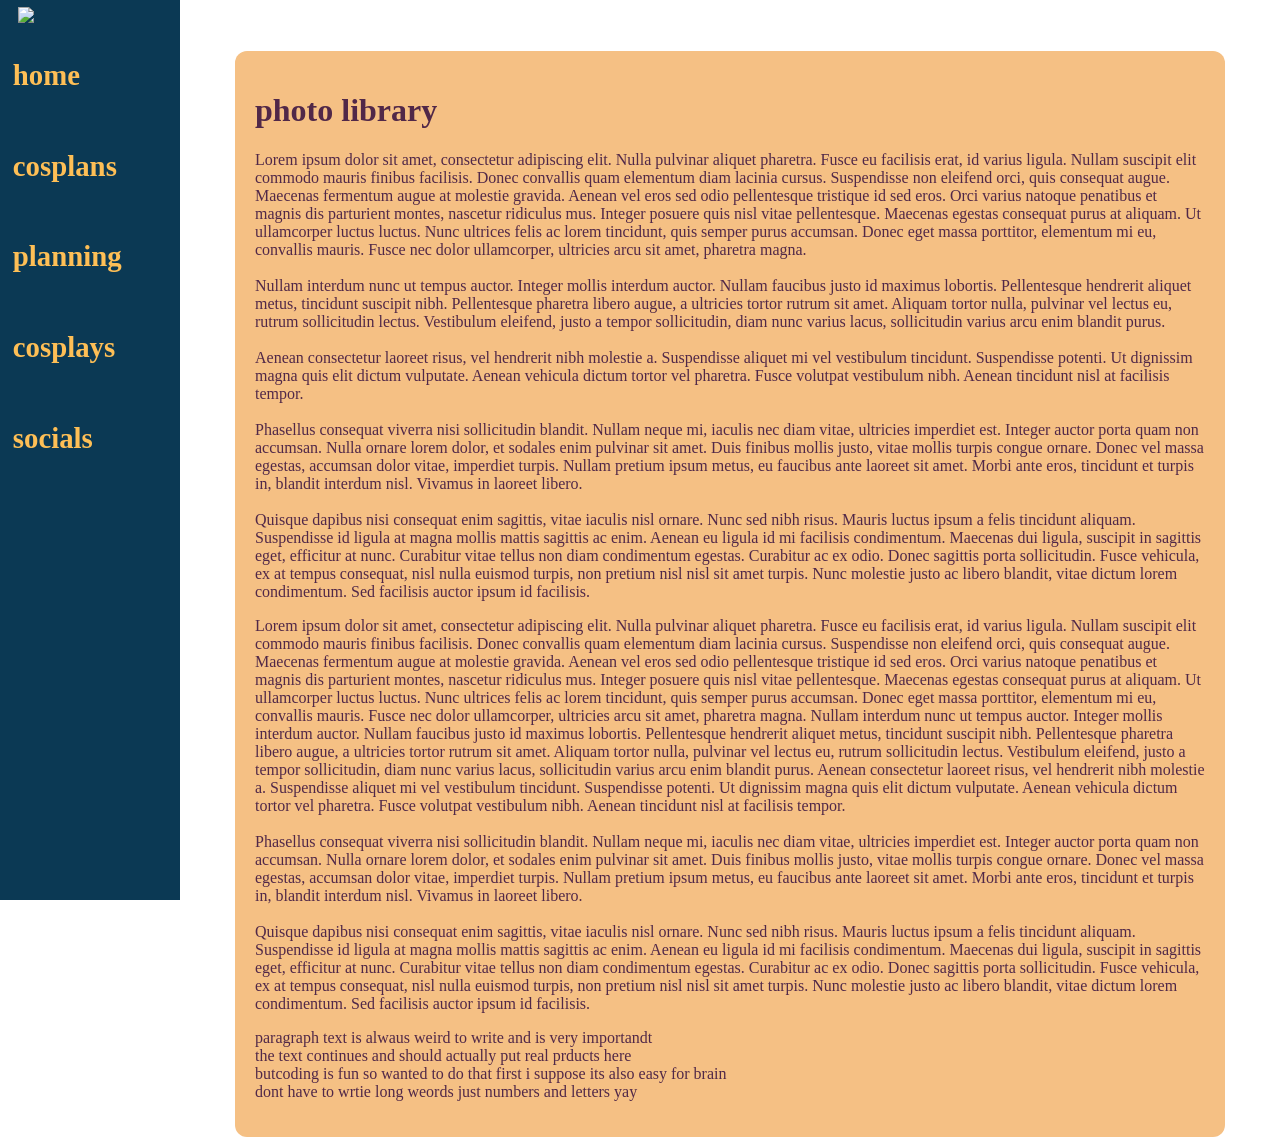
==== commit 5f2743c3: "meemme" ====
--- a/aiohto.html
+++ b/aiohto.html
@@ -42,6 +42,7 @@
                     <a href="cosplans.html">cosplans</a>
                     <a href="planning.html">planning</a>
                     <a href="cosplays.html">cosplays</a>
+                    <a href="photolib.html">photolibarby</a>
                     <div class="stay">
                         <a href="clove.html">clove</a>
                         <a href="aiohto.html">ai ohto</a>
@@ -60,25 +61,6 @@
                 <div class="text">
                     <h1>photo library</h1>
                     <p>
-                        <img src="photos/titlecardaf.png">
-                        <img src="photos/dandelions.png">
-                        <img src="photos/leafeon.gif">
-                        <img src="photos/lazyskeleton.gif">
-                        <img src="photos/skeletoncage.gif">
-                        <img src="photos/cloveborder.png">
-                        <img src="photos/icicles.gif">
-                        <img src="photos/pearac.gif">
-                        <img src="photos/boneborder.gif">
-                        <img src="photos/animals-worm.gif">
-                        <img src="photos/teethborder.png">
-                        <img src="photos/Nocturnal_amethyst.gif">
-                        <img src="photos/gemborder.png">
-                        <img src="photos/crystalcluster.gif">
-                        <img src="photos/stamp_cyberpunk.png">
-                        <img src="photos/stamp_wither.png">
-                        <img src="photos/stamp_werewolves.png">
-                        <img src="photos/seafoam-stamp.png">
-                        <img src="photos/sableeye.gif">
                         Lorem ipsum dolor sit amet, consectetur adipiscing elit. Nulla pulvinar aliquet pharetra. Fusce eu facilisis erat, id varius ligula. Nullam suscipit elit commodo mauris finibus facilisis. Donec convallis quam elementum diam lacinia cursus. Suspendisse non eleifend orci, quis consequat augue. Maecenas fermentum augue at molestie gravida. Aenean vel eros sed odio pellentesque tristique id sed eros. Orci varius natoque penatibus et magnis dis parturient montes, nascetur ridiculus mus. Integer posuere quis nisl vitae pellentesque. Maecenas egestas consequat purus at aliquam. Ut ullamcorper luctus luctus. Nunc ultrices felis ac lorem tincidunt, quis semper purus accumsan. Donec eget massa porttitor, elementum mi eu, convallis mauris. Fusce nec dolor ullamcorper, ultricies arcu sit amet, pharetra magna.
                         <br><br>
                         Nullam interdum nunc ut tempus auctor. Integer mollis interdum auctor. Nullam faucibus justo id maximus lobortis. Pellentesque hendrerit aliquet metus, tincidunt suscipit nibh. Pellentesque pharetra libero augue, a ultricies tortor rutrum sit amet. Aliquam tortor nulla, pulvinar vel lectus eu, rutrum sollicitudin lectus. Vestibulum eleifend, justo a tempor sollicitudin, diam nunc varius lacus, sollicitudin varius arcu enim blandit purus.
